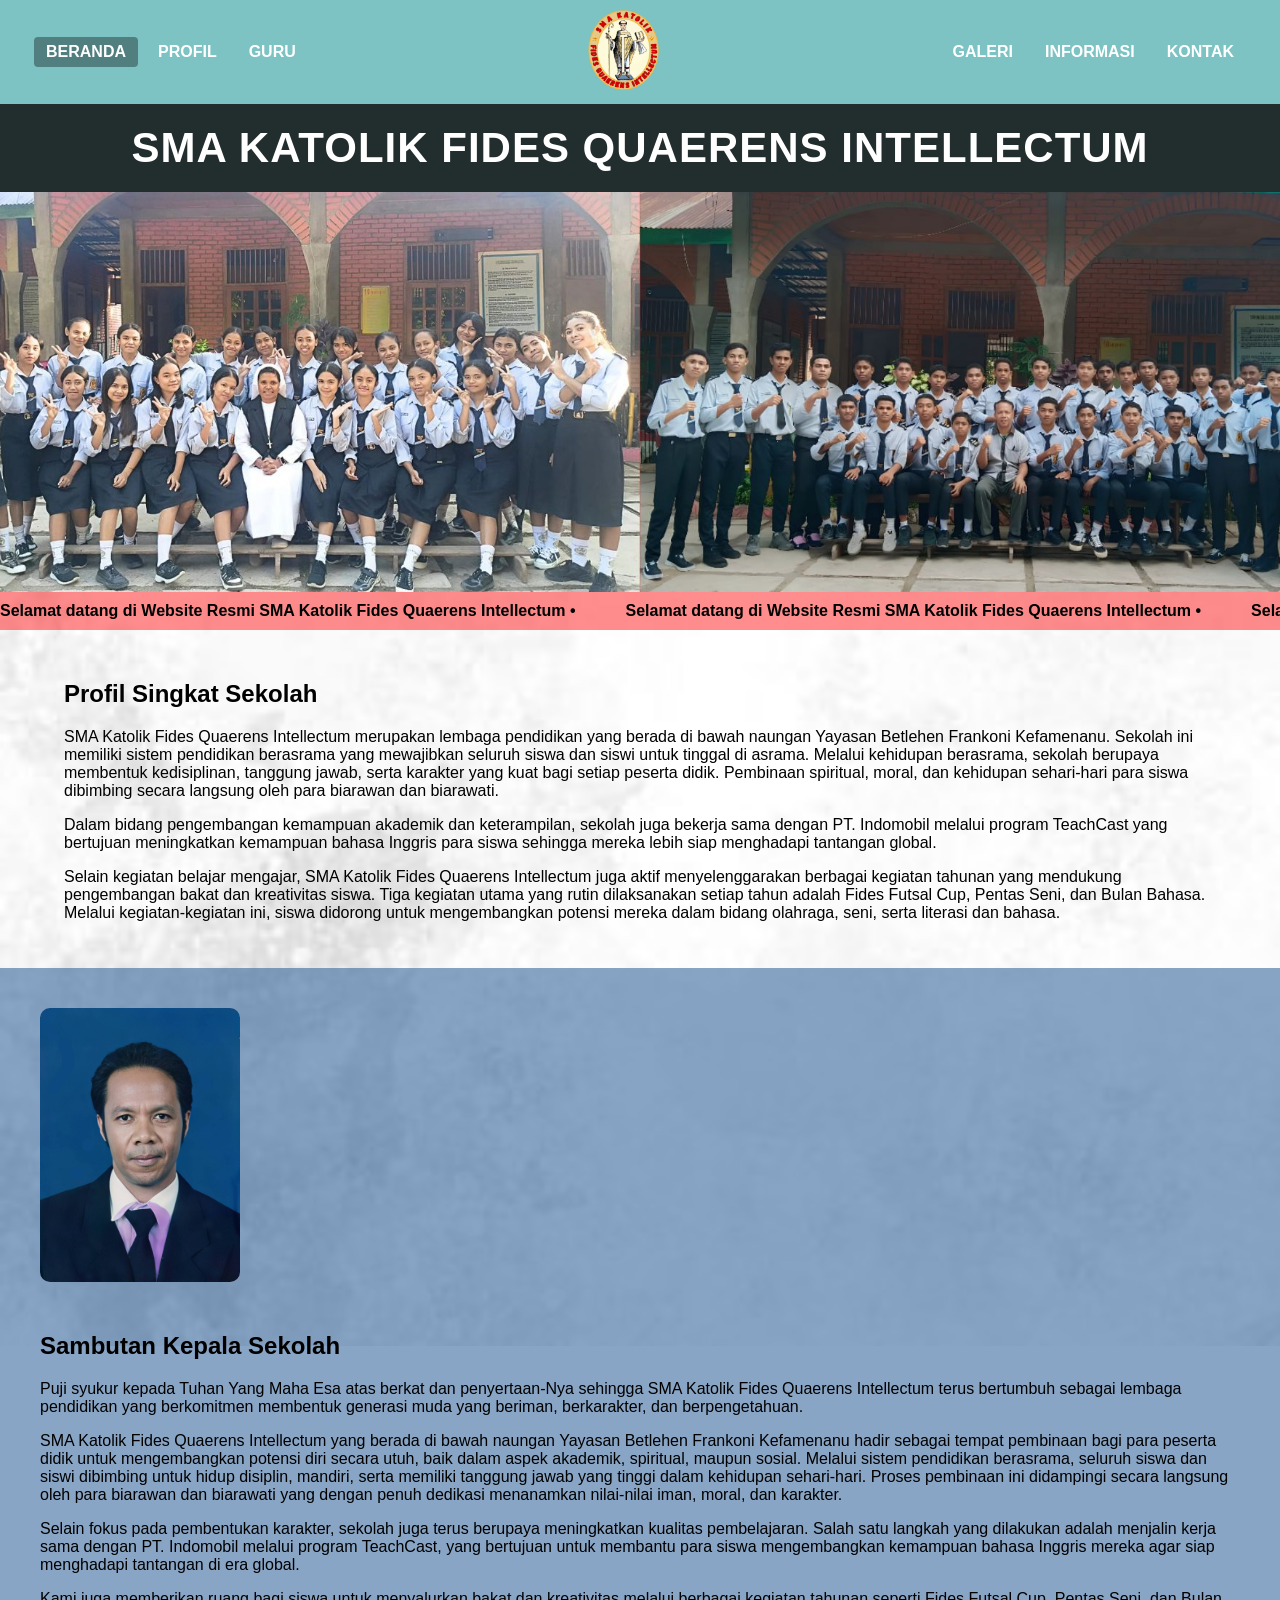
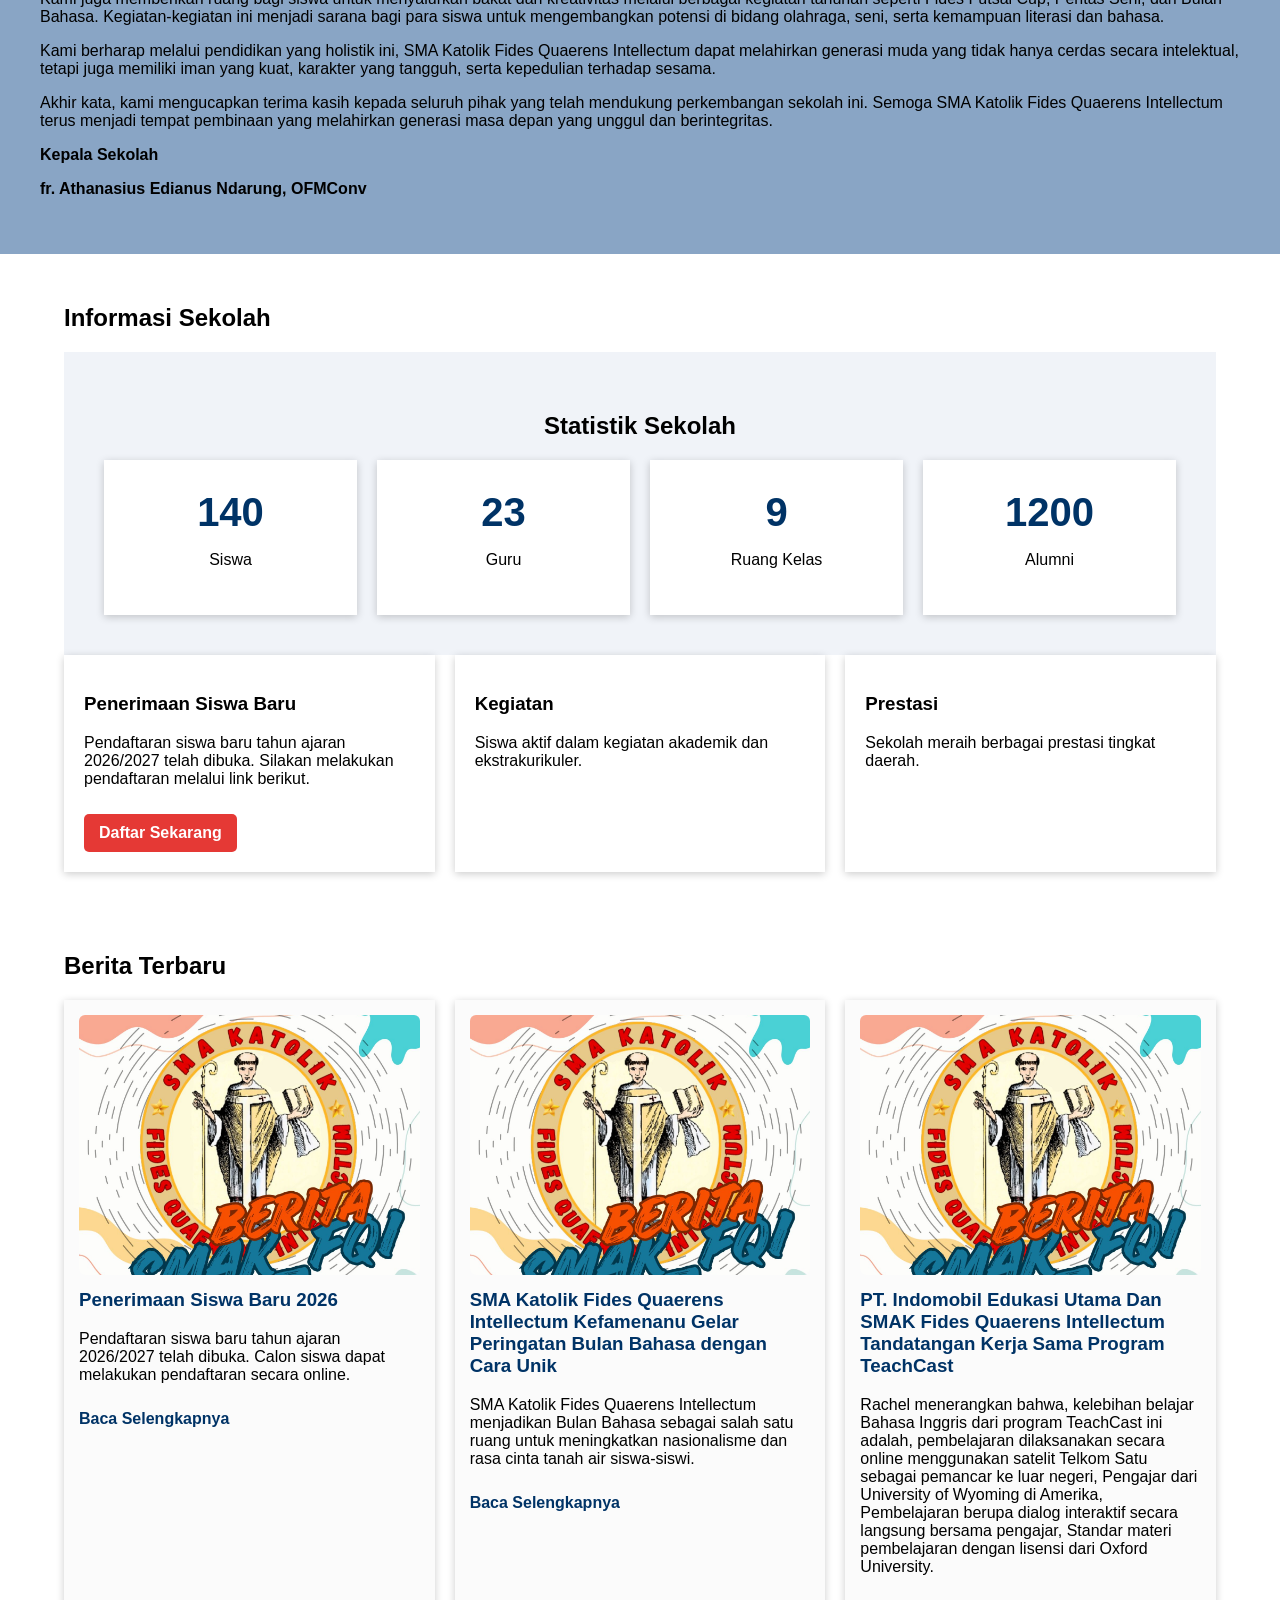
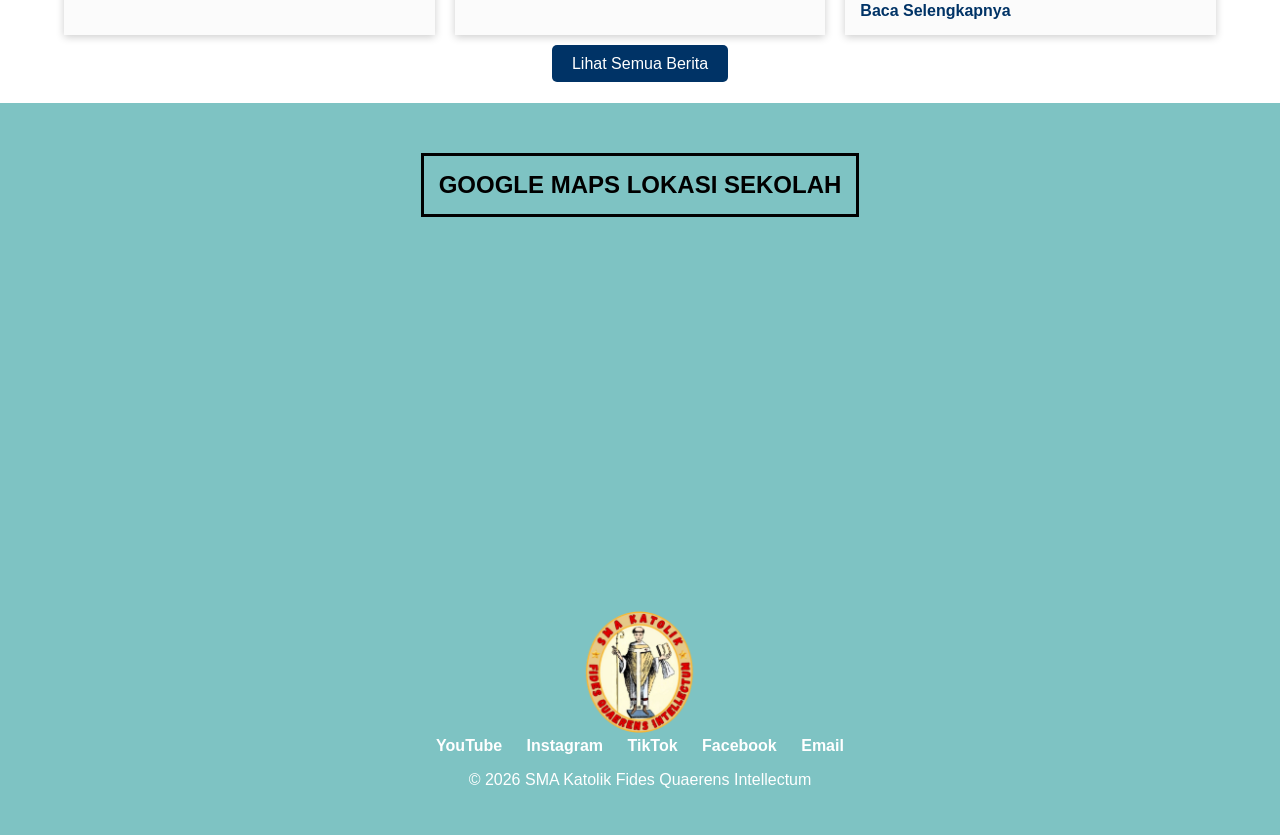
==== index.html @ e9cb30a0 "Add files via upload" ====
<!DOCTYPE html>
<html lang="id">

<head>

<meta charset="UTF-8">
<meta name="viewport" content="width=device-width, initial-scale=1.0">

<title>SMA Fides Quaerens Intellectum</title>

<link rel="stylesheet" href="css/style.css">
<link rel="shortcut icon" href="logo.png" type="image/x-icon"/>

</head>

<body>

<header>

<div class="menu-kiri">

<a href="index.html" class="active">BERANDA</a>
<a href="profil.html">PROFIL</a>
<a href="guru.html">GURU</a>

</div>

<div class="logo-tengah">

<img src="logo.png" alt="Logo SMA Fides Quaerens Intellectum">

</div>

<div class="menu-kanan">

<a href="galeri.html">GALERI</a>
<a href="informasi.html">INFORMASI</a>
<a href="kontak.html">KONTAK</a>

</div>

</header>

<div class="nama-sekolah">
<h1>SMA KATOLIK FIDES QUAERENS INTELLECTUM</h1>
</div>

<div class="slider">

<img class="slide" src="img/slide1.jpg" alt="kegiatan1">
<img class="slide" src="img/slide2.jpg" alt="kegiatan2">
<img class="slide" src="img/slide3.jpg" alt="kegiatan3">
<img class="slide" src="img/slide4.jpg" alt="kegiatan4">

</div>

<div class="running-text">
<div class="running-track">

<span>
Selamat datang di Website Resmi SMA Katolik Fides Quaerens Intellectum •
</span>

<span>
Selamat datang di Website Resmi SMA Katolik Fides Quaerens Intellectum •
</span>

<span>
Selamat datang di Website Resmi SMA Katolik Fides Quaerens Intellectum •
</span>

<span>
Selamat datang di Website Resmi SMA Katolik Fides Quaerens Intellectum •
</span>

</div>
</div>

<section class="container">

<h2>Profil Singkat Sekolah</h2>

<p>
SMA Katolik Fides Quaerens Intellectum merupakan lembaga pendidikan yang berada di bawah naungan Yayasan Betlehen Frankoni Kefamenanu. Sekolah ini memiliki sistem pendidikan berasrama yang mewajibkan seluruh siswa dan siswi untuk tinggal di asrama. Melalui kehidupan berasrama, sekolah berupaya membentuk kedisiplinan, tanggung jawab, serta karakter yang kuat bagi setiap peserta didik. Pembinaan spiritual, moral, dan kehidupan sehari-hari para siswa dibimbing secara langsung oleh para biarawan dan biarawati.
</p>

<p>
Dalam bidang pengembangan kemampuan akademik dan keterampilan, sekolah juga bekerja sama dengan PT. Indomobil melalui program TeachCast yang bertujuan meningkatkan kemampuan bahasa Inggris para siswa sehingga mereka lebih siap menghadapi tantangan global.
</p>

<p>
Selain kegiatan belajar mengajar, SMA Katolik Fides Quaerens Intellectum juga aktif menyelenggarakan berbagai kegiatan tahunan yang mendukung pengembangan bakat dan kreativitas siswa. Tiga kegiatan utama yang rutin dilaksanakan setiap tahun adalah Fides Futsal Cup, Pentas Seni, dan Bulan Bahasa. Melalui kegiatan-kegiatan ini, siswa didorong untuk mengembangkan potensi mereka dalam bidang olahraga, seni, serta literasi dan bahasa.
</p>

</section>

<section class="kepsek">

<div class="kepsek-container">

<img src="kepsek.jpg" alt=Kepala Sekolah>

<div class="kepsek-text">

<h2>Sambutan Kepala Sekolah</h2>

<p>
Puji syukur kepada Tuhan Yang Maha Esa atas berkat dan penyertaan-Nya sehingga SMA Katolik Fides Quaerens Intellectum terus bertumbuh sebagai lembaga pendidikan yang berkomitmen membentuk generasi muda yang beriman, berkarakter, dan berpengetahuan.
</p>

<p>
SMA Katolik Fides Quaerens Intellectum yang berada di bawah naungan Yayasan Betlehen Frankoni Kefamenanu hadir sebagai tempat pembinaan bagi para peserta didik untuk mengembangkan potensi diri secara utuh, baik dalam aspek akademik, spiritual, maupun sosial. Melalui sistem pendidikan berasrama, seluruh siswa dan siswi dibimbing untuk hidup disiplin, mandiri, serta memiliki tanggung jawab yang tinggi dalam kehidupan sehari-hari. Proses pembinaan ini didampingi secara langsung oleh para biarawan dan biarawati yang dengan penuh dedikasi menanamkan nilai-nilai iman, moral, dan karakter.
</p>

<p>
Selain fokus pada pembentukan karakter, sekolah juga terus berupaya meningkatkan kualitas pembelajaran. Salah satu langkah yang dilakukan adalah menjalin kerja sama dengan PT. Indomobil melalui program TeachCast, yang bertujuan untuk membantu para siswa mengembangkan kemampuan bahasa Inggris mereka agar siap menghadapi tantangan di era global.
</p>

<p>
Kami juga memberikan ruang bagi siswa untuk menyalurkan bakat dan kreativitas melalui berbagai kegiatan tahunan seperti Fides Futsal Cup, Pentas Seni, dan Bulan Bahasa. Kegiatan-kegiatan ini menjadi sarana bagi para siswa untuk mengembangkan potensi di bidang olahraga, seni, serta kemampuan literasi dan bahasa.
</p>

<p>
Kami berharap melalui pendidikan yang holistik ini, SMA Katolik Fides Quaerens Intellectum dapat melahirkan generasi muda yang tidak hanya cerdas secara intelektual, tetapi juga memiliki iman yang kuat, karakter yang tangguh, serta kepedulian terhadap sesama.
</p>

<p>
Akhir kata, kami mengucapkan terima kasih kepada seluruh pihak yang telah mendukung perkembangan sekolah ini. Semoga SMA Katolik Fides Quaerens Intellectum terus menjadi tempat pembinaan yang melahirkan generasi masa depan yang unggul dan berintegritas.
</p>

<p><b>Kepala Sekolah</b></p>
<p><b>fr. Athanasius Edianus Ndarung, OFMConv</b></p>

</div>

</div>

</section>

<section class="container">

<h2>Informasi Sekolah</h2>

<section class="statistik">

<h2>Statistik Sekolah</h2>

<div class="stat-grid">

<div class="stat-box">
<h3>140</h3>
<p>Siswa</p>
</div>

<div class="stat-box">
<h3>23</h3>
<p>Guru</p>
</div>

<div class="stat-box">
<h3>9</h3>
<p>Ruang Kelas</p>
</div>

<div class="stat-box">
<h3>1200</h3>
<p>Alumni</p>
</div>

</div>

</section>

<div class="cards">

<div class="card">
<h3>Penerimaan Siswa Baru</h3>

<p>
Pendaftaran siswa baru tahun ajaran 2026/2027 telah dibuka.
Silakan melakukan pendaftaran melalui link berikut.
</p>

<a href="https://tally.so/r/wM78Lg" target="_blank" class="btn-daftar">
Daftar Sekarang
</a>

</div>

<div class="card">
<h3>Kegiatan</h3>
<p>Siswa aktif dalam kegiatan akademik dan ekstrakurikuler.</p>
</div>

<div class="card">
<h3>Prestasi</h3>
<p>Sekolah meraih berbagai prestasi tingkat daerah.</p>
</div>

</div>

</section>
<section class="container">

<h2>Berita Terbaru</h2>

<div class="berita-grid">

<div class="berita-card">

<img src="berita/cover.jpg" alt="Penerimaan siswa baru">

<h3>Penerimaan Siswa Baru 2026</h3>

<p>
Pendaftaran siswa baru tahun ajaran 2026/2027 telah dibuka.
Calon siswa dapat melakukan pendaftaran secara online.
</p>

<a href="informasi.html">Baca Selengkapnya</a>

</div>

<div class="berita-card">

<img src="berita/cover.jpg" alt="berita2">

<h3>SMA Katolik Fides Quaerens Intellectum Kefamenanu Gelar Peringatan Bulan Bahasa dengan Cara Unik</h3>

<p>
SMA Katolik Fides Quaerens Intellectum menjadikan Bulan Bahasa sebagai salah satu ruang untuk meningkatkan nasionalisme dan rasa cinta tanah air siswa-siswi.
</p>

<a href="informasi.html">Baca Selengkapnya</a>

</div>

<div class="berita-card">

<img src="berita/cover.jpg" alt="berita3">

<h3>PT. Indomobil Edukasi Utama Dan SMAK Fides Quaerens Intellectum Tandatangan Kerja Sama Program TeachCast </h3>

<p>
Rachel menerangkan bahwa, kelebihan belajar Bahasa Inggris dari program TeachCast ini adalah, pembelajaran dilaksanakan secara online menggunakan satelit Telkom Satu sebagai pemancar ke luar negeri, Pengajar dari University of Wyoming di Amerika, Pembelajaran berupa dialog interaktif secara langsung bersama pengajar, Standar materi pembelajaran dengan lisensi dari Oxford University.
</p>

<a href="informasi.html">Baca Selengkapnya</a>

</div>

</div>

<div class="lihat-berita">

<a href="informasi.html" class="btn-berita">Lihat Semua Berita</a>

</div>

</section>

<!-- GOOGLE MAP -->

<div class="maps">

<h2>GOOGLE MAPS LOKASI SEKOLAH</h2>

<iframe
src="https://www.google.com/maps?q=SMA+Katolik+Fides+Quaerens+Intellectum+Kefamenanu&output=embed"
width="100%"
height="300"
style="border:5px solid #7ec3c3;"
loading="lazy">
</iframe>

</div>

<footer>
<div class="logobawah">
<img src="logo.png" alt="Logo SMA Fides Quaerens Intellectum">
</div>

<div class="social-media">

<a href="https://www.youtube.com/@smakfidesquaerensintellect7684" target="_blank">YouTube</a>

<a href="https://www.instagram.com/invites/contact/?utm_source=ig_contact_invite&utm_medium=copy_link&utm_content=o010txj" target="_blank">Instagram</a>

<a href="https://tiktok.com/@namatiktoksekolah" target="_blank">TikTok</a>

<a href="https://www.facebook.com/profile.php?id=100095247018770&mibextid=rS40aB7S9Ucbxw6v" target="_blank">Facebook</a>

<a href="mailto:fideskefa12@gmail.com" target="_blank">Email</a>

</div>

<p>© 2026 SMA Katolik Fides Quaerens Intellectum</p>

</footer>

<script src="js/slider.js"></script>

</body>
</html>
---- css/style.css ----
body{
margin:0;
font-family:Arial, sans-serif;

background-image:url("../backgraund.jpg");
background-size:cover;
background-position:center;
background-repeat:no-repeat;
background-attachment:fixed;
}

.container{
max-width:1200px;
width:90%;
margin:auto;
padding:30px 0;
}

header{
background:#2b00ff86;
display:flex;
justify-content:space-between;
align-items:center;
padding:10px 50px;
position:relative;
}

/* HEADER MENU */

header{
background:#7ec3c3;
display:flex;
justify-content:space-between;
align-items:center;
padding:10px 30px;
flex-wrap:wrap;
}

.menu-kiri,
.menu-kanan{
display:flex;
align-items:center;
flex-wrap:wrap;
}

.menu-kiri a,
.menu-kanan a{
text-decoration:none;
color:rgb(255, 255, 255);
margin:4px;
padding:6px 12px;
border-radius:4px;
font-weight:bold;
transition:0.2s;
}

.menu-kiri a:hover,
.menu-kanan a:hover{
background:#003366;
color:white;
}

/* TABLET */

@media (max-width: 992px){

header{
flex-direction:column;
gap:10px;
}

.menu-kiri,
.menu-kanan{
justify-content:center;
}

.logo-tengah{
margin:10px 0;
}

}

/* SMARTPHONE */

@media (max-width: 768px){

.menu-kiri,
.menu-kanan{
flex-direction:column;
width:100%;
text-align:center;
}

.menu-kiri a,
.menu-kanan a{
width:100%;
padding:8px;
}

header{
padding:10px;
}

.logo-tengah img{
width:60px;
}

}

.running-text{
background:#ff000072;
color:rgb(0, 0, 0);
overflow:hidden;
white-space:nowrap;
padding:10px 0;
}

.running-track span{
font-weight:bold;
font-size:16px;
}

@keyframes runText{
0%{
transform:translateX(100%);
}
100%{
transform:translateX(-100%);
}
}

.running-track{
display:flex;
gap:50px;
animation:runText 15s linear infinite;
}

.nama-sekolah{
background:#222d2d;
color:white;
text-align:center;
padding:20px;
}

.nama-sekolah h1{
font-family:Arial, sans-serif;
font-size:clamp(20px,4vw,42px);
margin:0;
letter-spacing:1px;
}

.slider{
width:100%;
height:400px;
overflow:hidden;
position:relative;
}

.slide{
width:100%;
height:100%;
object-fit:cover;
}

.judul-sekolah h1{
font-size:100px;
margin:0;
}

header a{
text-decoration:none;
color:black;
margin:0 10px;
font-weight:bold;
}

.nav-container{
display:flex;
justify-content:space-between;
align-items:center;
}

.logo-tengah img{
width:80px;
}

nav a{
color:rgb(0, 0, 0);
margin:10px;
text-decoration:none;
font-weight:bold;
}

.announcement-bar{
background:rgb(0, 0, 0);
color:white;
overflow:hidden;
white-space:nowrap;
}

.announcement-text{
display:inline-block;
padding:10px;
font-weight:bold;
animation:runningText 30s linear infinite;
font-family: Arial, sans-serif;
}

@keyframes runningText{
0%{transform:translateX(100%)}
100%{transform:translateX(-100%)}
}

.cards{
display:flex;
gap:20px;
flex-wrap:wrap;
}

.card{
background:white;
padding:20px;
flex:1;
box-shadow:0 2px 8px rgba(0,0,0,0.2);
}

.kepsek{
background:rgba(48, 97, 153, 0.568);
padding:40px;
}

.kepsek-container{
display:flex;
gap:30px;
align-items:center;
flex-wrap:wrap;
}

.kepsek img{
width:200px;
max-width:100%;
height:auto;
border-radius:10px;
display: grid;
place-items: center;
}

footer{
background:#3653d266;
color:white;
text-align:center;
padding:20px;
}

/* dropdown */

.dropdown{
display:inline-block;
position:relative;
}

.dropbtn{
background:none;
border:none;
color:white;
font-weight:bold;
cursor:pointer;
}

.dropdown-content{
display:none;
position:absolute;
background:white;
min-width:160px;
}

.dropdown-content a{
color:black;
padding:10px;
display:block;
}

.dropdown:hover .dropdown-content{
display:block;
}

/* guru */

.guru-grid{
display:grid;
grid-template-columns:repeat(auto-fit,minmax(200px,1fr));
gap:20px;
}

.guru-card{
background:rgba(48, 97, 153, 0.568);
padding:20px;
text-align:center;
box-shadow:0 2px 8px rgba(0,0,0,0.2);
}

.guru-card img{
width:120px;
border-radius:50%;
}

/* galeri */

.galeri-grid{
display:grid;
grid-template-columns:repeat(auto-fit,minmax(200px,1fr));
gap:10px;
}

.galeri-grid a{
display:block;
overflow:hidden;
}

.galeri-grid img{
width:100%;
transition:0.3s;
cursor:pointer;
}

.statistik{
background:#f0f3f8;
padding:40px;
text-align:center;
}

.stat-grid{
display:grid;
grid-template-columns:repeat(auto-fit,minmax(150px,1fr));
gap:20px;
margin-top:20px;
}

.stat-box{
background:white;
padding:30px;
box-shadow:0 2px 8px rgba(0,0,0,0.2);
}

.stat-box h3{
font-size:40px;
color:#003366;
margin:0;
}

.galeri-grid img:hover{
transform:scale(1.1);
}

.btn-daftar{
display:inline-block;
margin-top:10px;
background:#e53935;
color:white;
padding:10px 15px;
text-decoration:none;
border-radius:5px;
font-weight:bold;
}

.btn-daftar:hover{
background:#c62828;
}

.social-media{
margin-bottom:15px;
}

.social-media a{
color:white;
margin:0 10px;
text-decoration:none;
font-weight:bold;
}

.social-media a:hover{
text-decoration:underline;
}

.social-media a{
margin:0 10px;
color:white;
text-decoration:none;
font-weight:bold;
}

.social-media a:hover{
text-decoration:underline;
}

.social-icons{
margin:15px 0;
}

.social-icons a{
color:white;
font-size:24px;
margin:0 10px;
transition:0.3s;
}

.social-icons a:hover{
color:#ffcc00;
transform:scale(1.2);
}

.berita-grid{
display:grid;
grid-template-columns:repeat(auto-fit,minmax(250px,1fr));
gap:20px;
}

.berita-card{
background:rgba(242, 242, 242, 0.348);
box-shadow:0 2px 8px rgba(0,0,0,0.2);
padding:15px;
}

.berita-card img{
width:100%;
height:260px;
object-fit:cover;
border-radius:6px;
}

.berita-detail img{
width:100%;
max-height:450px;
object-fit:cover;
border-radius:6px;
margin-bottom:20px;
}

.berita-card h3{
margin-top:10px;
color:#003366;
}

.berita-card a{
display:inline-block;
margin-top:10px;
color:#003366;
font-weight:bold;
text-decoration:none;
}

.berita-card a:hover{
text-decoration:underline;
}

.lihat-berita{
text-align:center;
margin-top:20px;
}

.btn-berita{
background:#003366;
color:white;
padding:10px 20px;
text-decoration:none;
border-radius:5px;
}

@media (max-width:768px){

.nama-sekolah h1{
font-size:22px;
}

}

/* Tablet */

@media (max-width: 992px){

.nav-container{
flex-direction:column;
align-items:flex-start;
}

.cards{
flex-direction:column;
}

.kepsek-container{
flex-direction:column;
text-align:center;
}
}

/* Smartphone */

@media (max-width: 768px){

nav{
display:flex;
flex-direction:column;
width:100%;
}

nav a{
margin:5px 0;
}

.slider{
height:250px;
}

.slide{
height:250px;
}

.logo-area h2{
font-size:18px;
}

}

/* HP kecil */

@media (max-width: 480px){

.slider{
height:200px;
}

.slide{
height:200px;
}

.stat-grid{
grid-template-columns:1fr;
}
}

/* GOOGLE MAP */

.maps{
background:#7ec3c3;
padding:30px;
text-align:center;
}

.maps h2{
display:inline-block;
border:3px solid black;
padding:15px;
}

/* FOOTER */

footer{
background:#7ec3c3;
text-align:center;
padding:30px;
}

footer img{
width:10%;
height: 10%;
}

.kepsek-text{
width:100%;
word-wrap:break-word;
}

.container h1{
text-align:center;
margin-bottom:30px;
}

/* NAVIGATION BUTTON */

header a{
text-decoration:none;
color:black;
margin:0 5px;
font-weight:bold;
padding:10px 18px;
border-radius:6px;
transition:0.3s;
}

/* MENU HEADER TOMBOL LEBIH KECIL */

header a{
text-decoration:none;
color:black;
margin:0 4px;
font-weight:bold;
padding:6px 12px;
border-radius:4px;
transition:0.2s;
}

/* efek saat mouse diarahkan */

header a:hover{
background:#003366;
color:white;
}

/* efek saat diklik */

header a:active{
transform:scale(0.96);
}

.active{
background:#517f7f;
color:rgb(255, 255, 255);
}

/* CHAT PENGUNJUNG */

.chat-box{
background:white;
padding:20px;
box-shadow:0 2px 8px rgba(0,0,0,0.2);
border-radius:6px;
}

.chat-messages{
max-height:300px;
overflow-y:auto;
margin-bottom:15px;
display:flex;
flex-direction:column-reverse;
}

.chat-message{
background:#f0f3f8;
padding:10px;
margin-bottom:10px;
border-radius:5px;
}

.chat-input input,
.chat-input textarea{
width:100%;
padding:8px;
margin-bottom:10px;
border:1px solid #ccc;
border-radius:4px;
}

.chat-input button{
background:#003366;
color:white;
border:none;
padding:10px 15px;
border-radius:5px;
cursor:pointer;
}

.chat-input button:hover{
background:#001f4d;
}
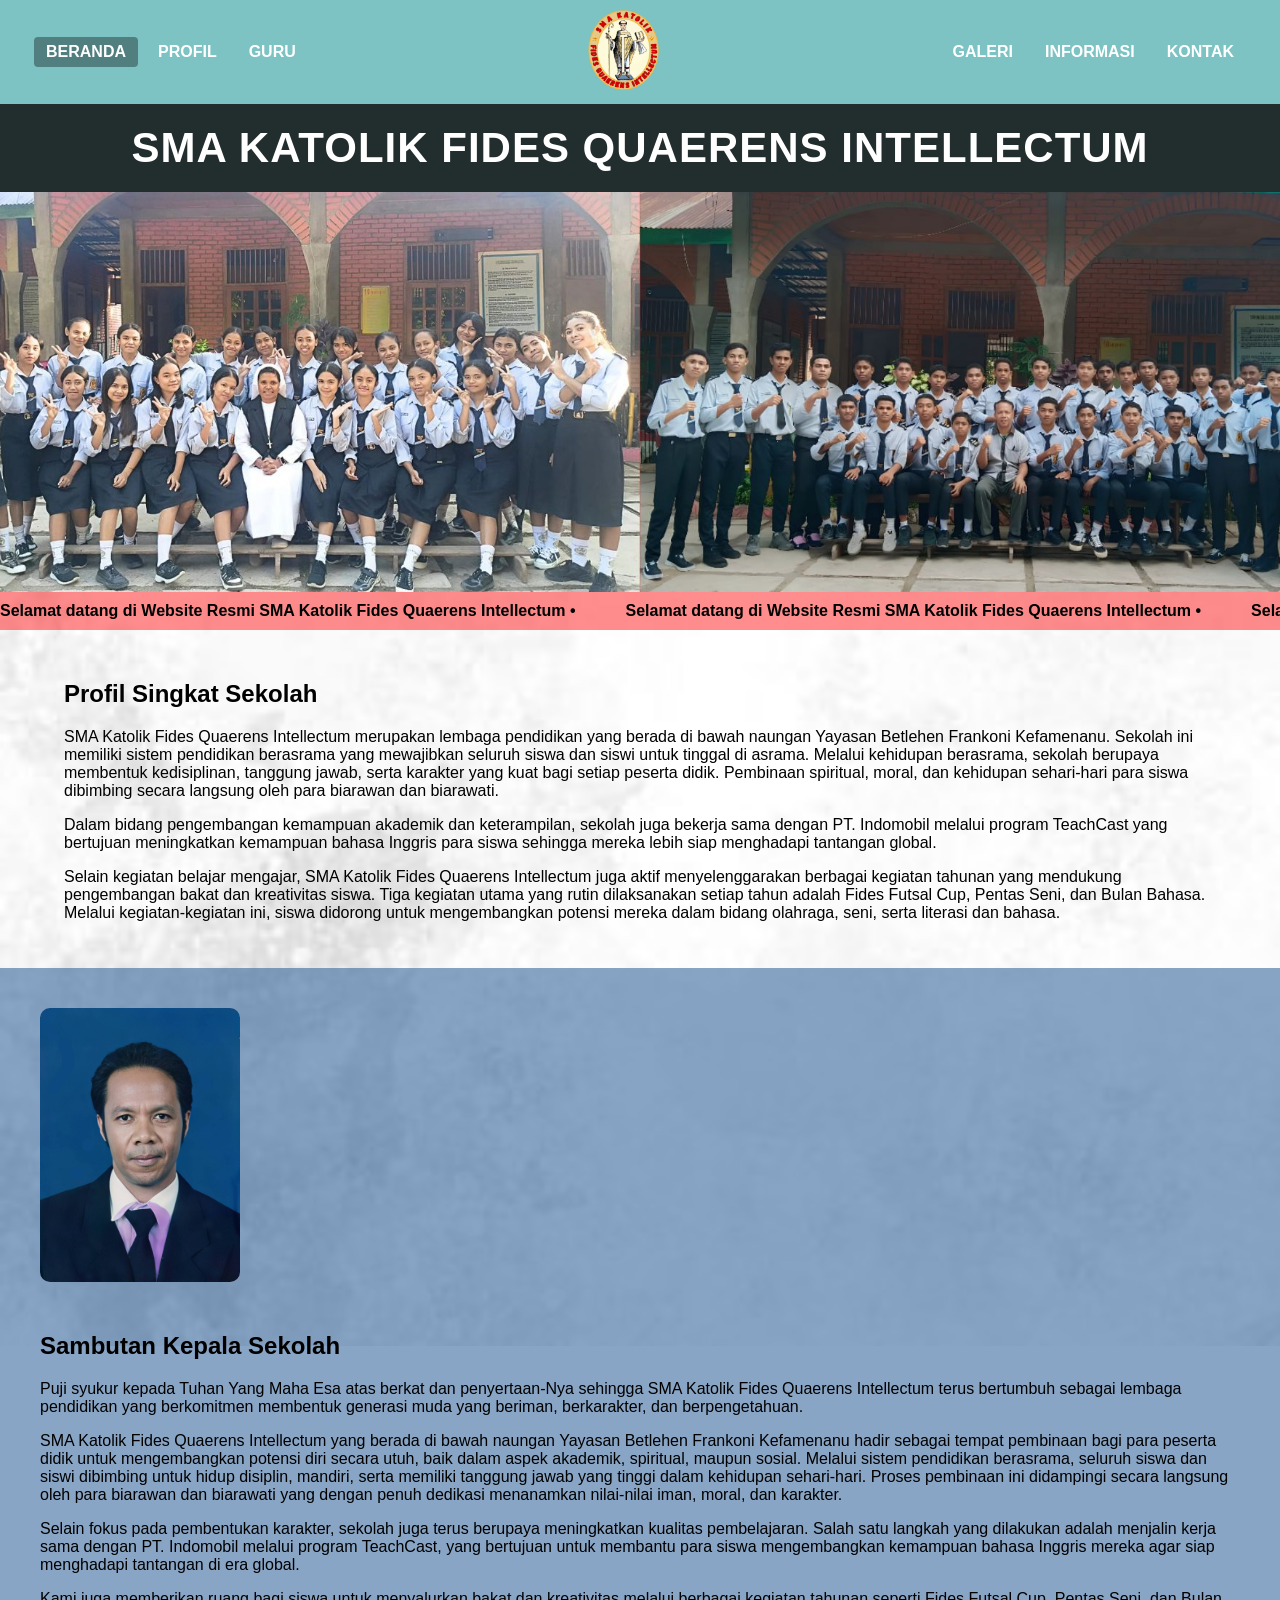
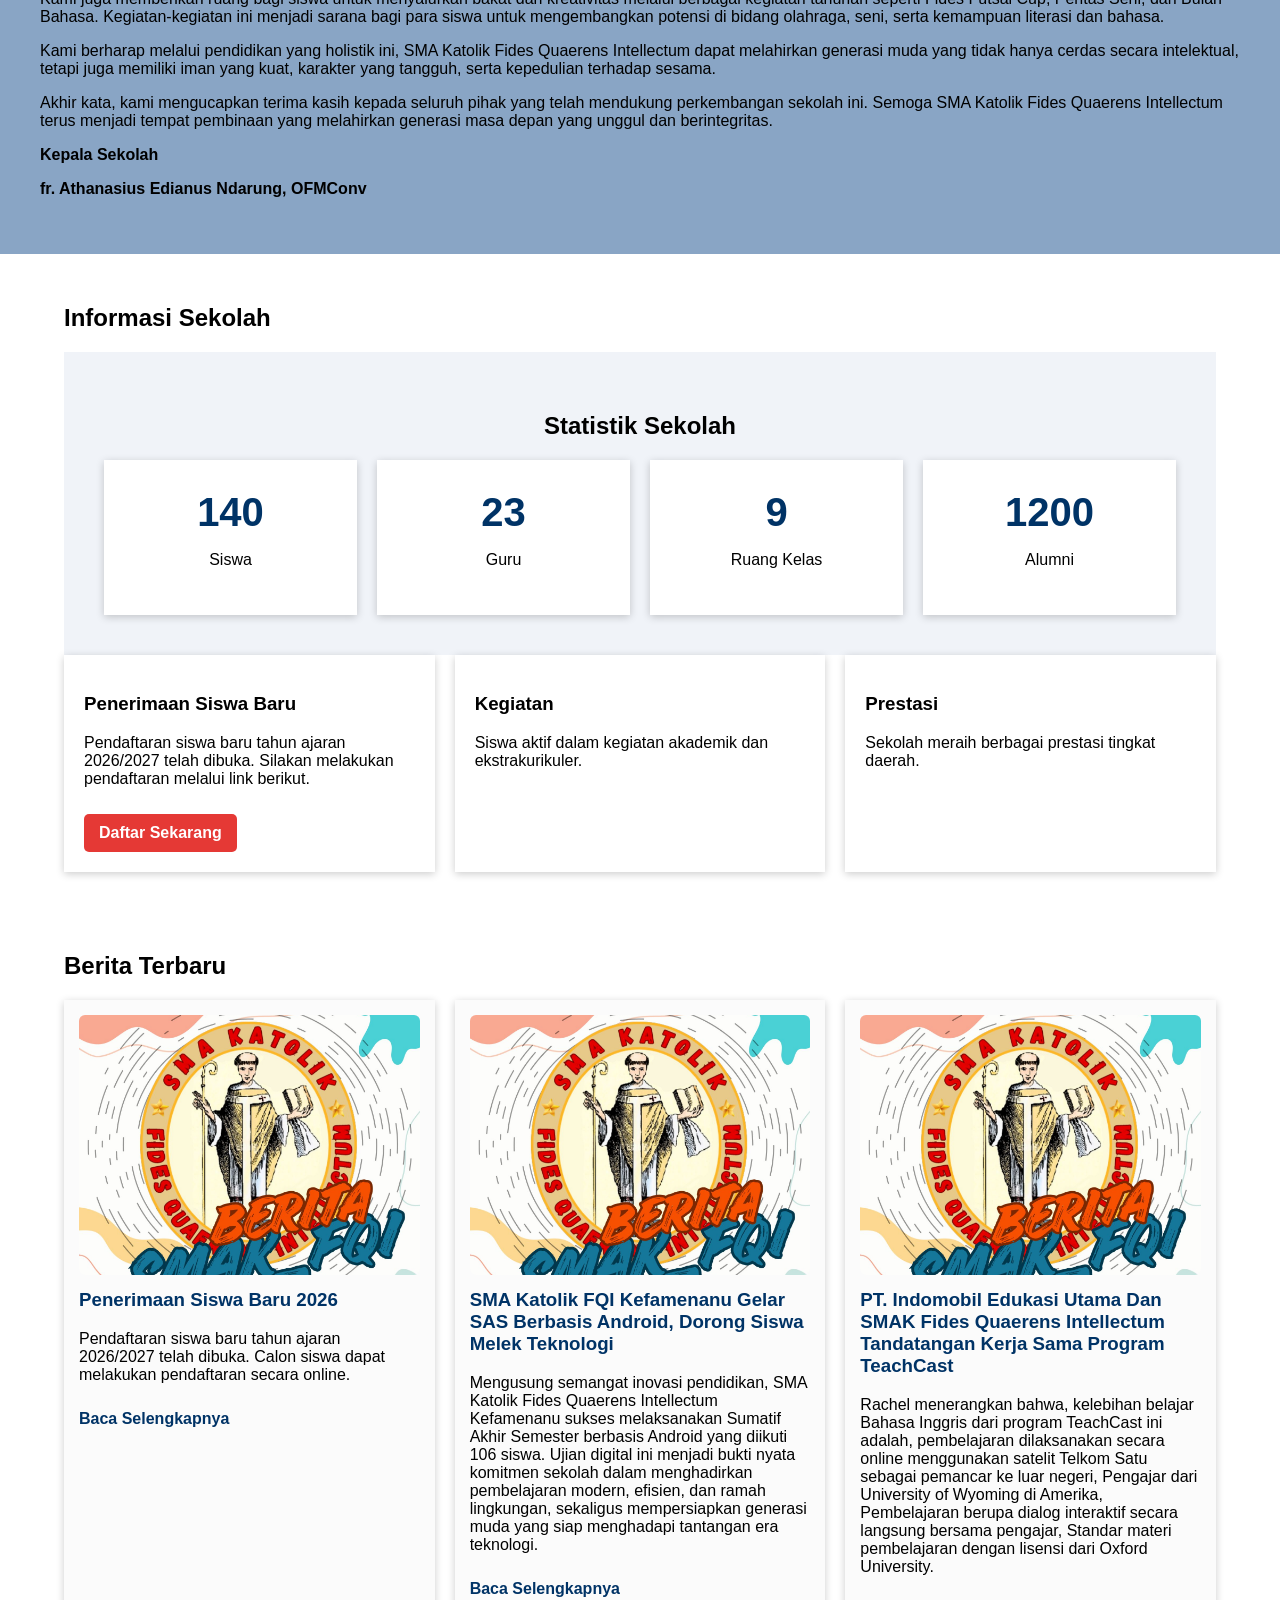
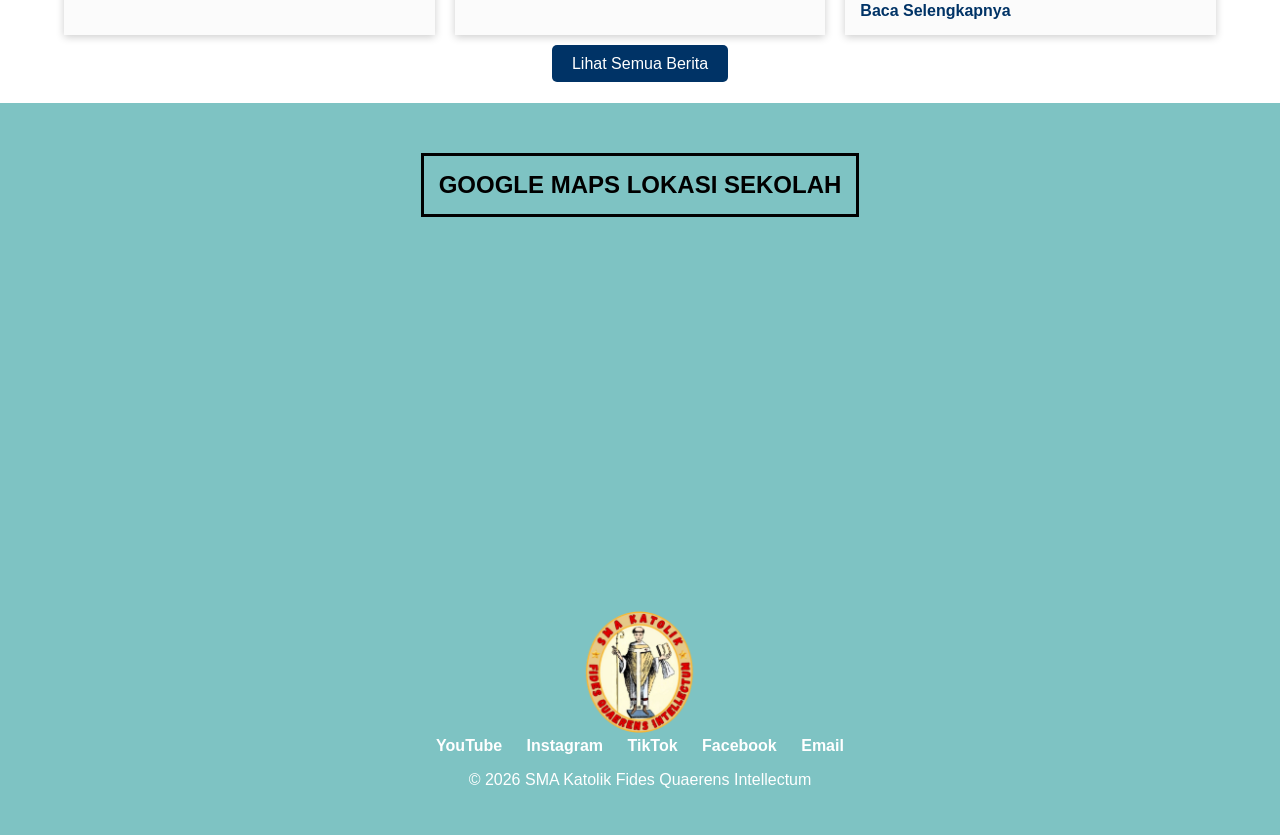
==== commit ba5e08f3: "Update index.html" ====
--- a/index.html
+++ b/index.html
@@ -7,7 +7,7 @@
 <meta name="viewport" content="width=device-width, initial-scale=1.0">
 
 <title>SMA Fides Quaerens Intellectum</title>
-
+<meta name="google-site-verification" content="rVGPqjJ-rHMk83CLhSogbYa1GVmlKJs5TBc5AM4ySMY" />
 <link rel="stylesheet" href="css/style.css">
 <link rel="shortcut icon" href="logo.png" type="image/x-icon"/>
 
@@ -225,10 +225,10 @@
 
 <img src="berita/cover.jpg" alt="berita2">
 
-<h3>SMA Katolik Fides Quaerens Intellectum Kefamenanu Gelar Peringatan Bulan Bahasa dengan Cara Unik</h3>
-
-<p>
-SMA Katolik Fides Quaerens Intellectum menjadikan Bulan Bahasa sebagai salah satu ruang untuk meningkatkan nasionalisme dan rasa cinta tanah air siswa-siswi.
+<h3>SMA Katolik FQI Kefamenanu Gelar SAS Berbasis Android, Dorong Siswa Melek Teknologi</h3>
+
+<p>
+Mengusung semangat inovasi pendidikan, SMA Katolik Fides Quaerens Intellectum Kefamenanu sukses melaksanakan Sumatif Akhir Semester berbasis Android yang diikuti 106 siswa. Ujian digital ini menjadi bukti nyata komitmen sekolah dalam menghadirkan pembelajaran modern, efisien, dan ramah lingkungan, sekaligus mempersiapkan generasi muda yang siap menghadapi tantangan era teknologi.
 </p>
 
 <a href="informasi.html">Baca Selengkapnya</a>
@@ -301,4 +301,6 @@
 <script src="js/slider.js"></script>
 
 </body>
-</html>+
+</html>
+
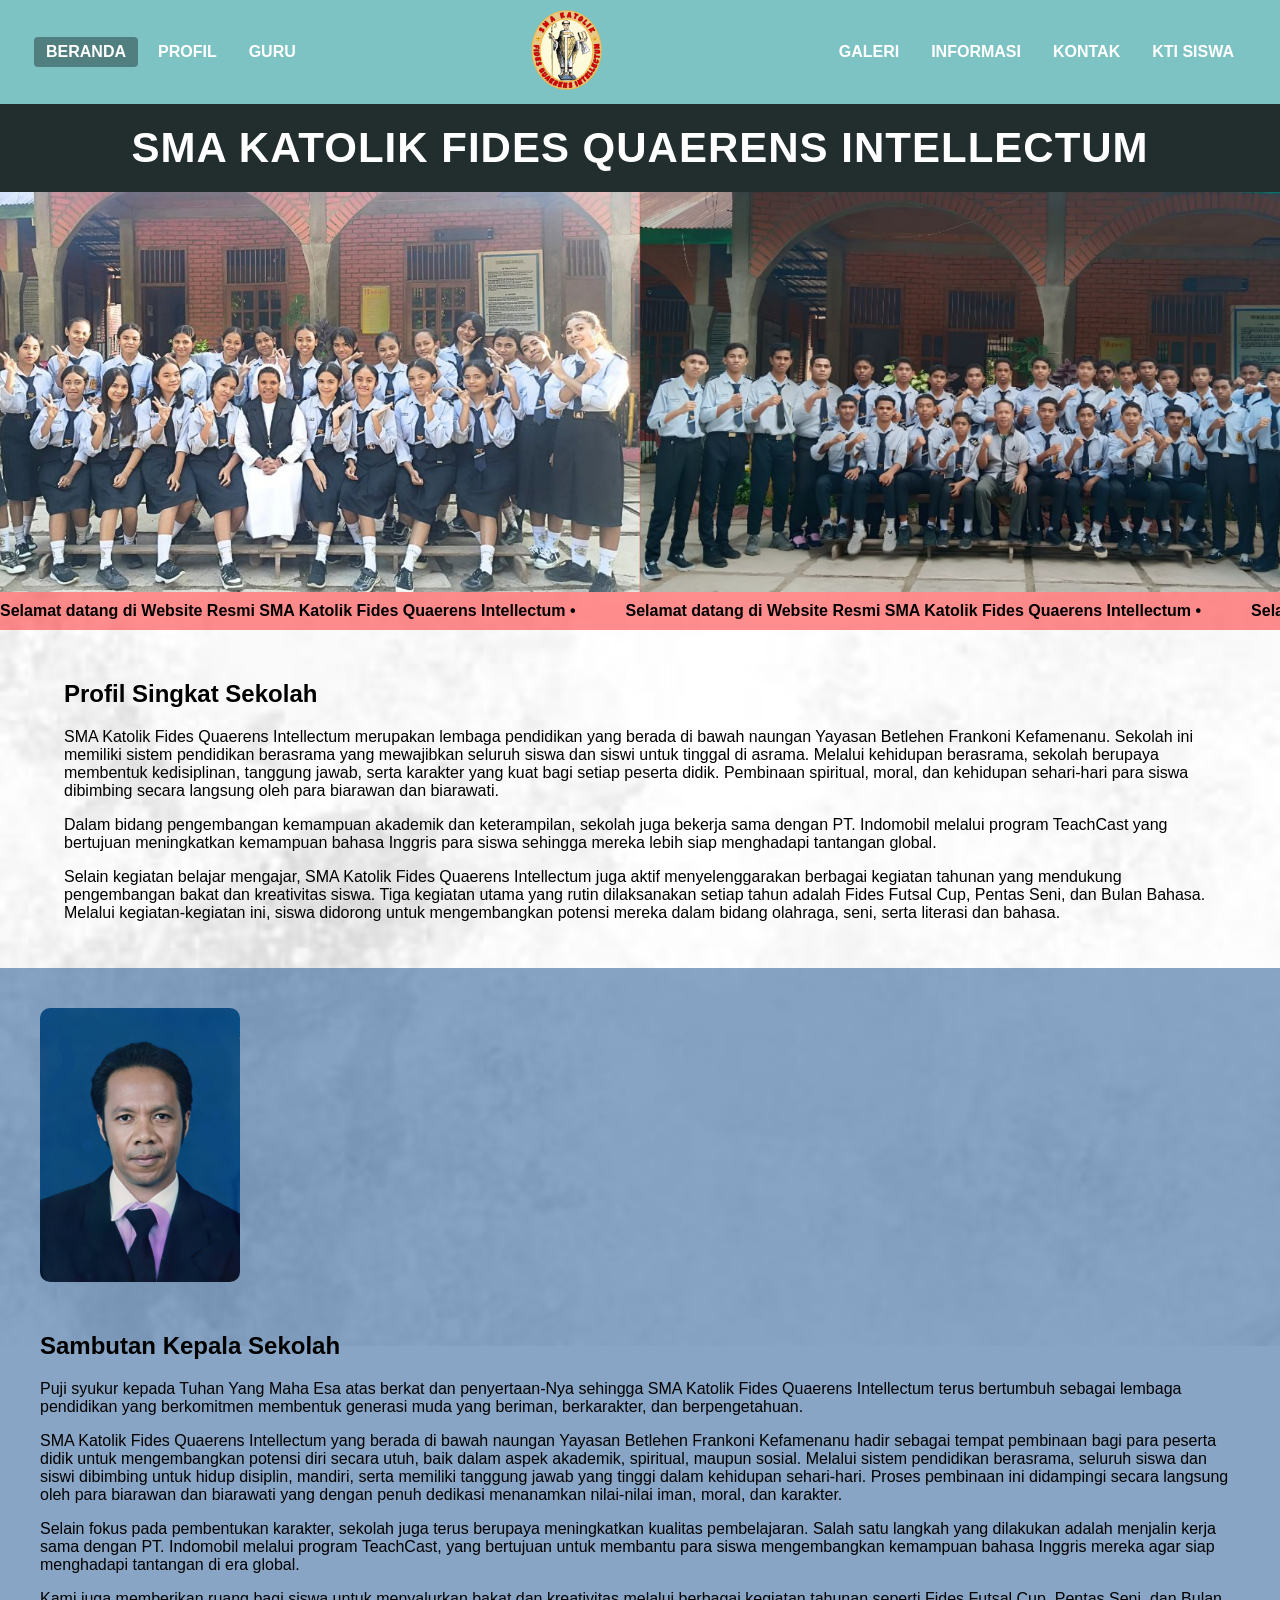
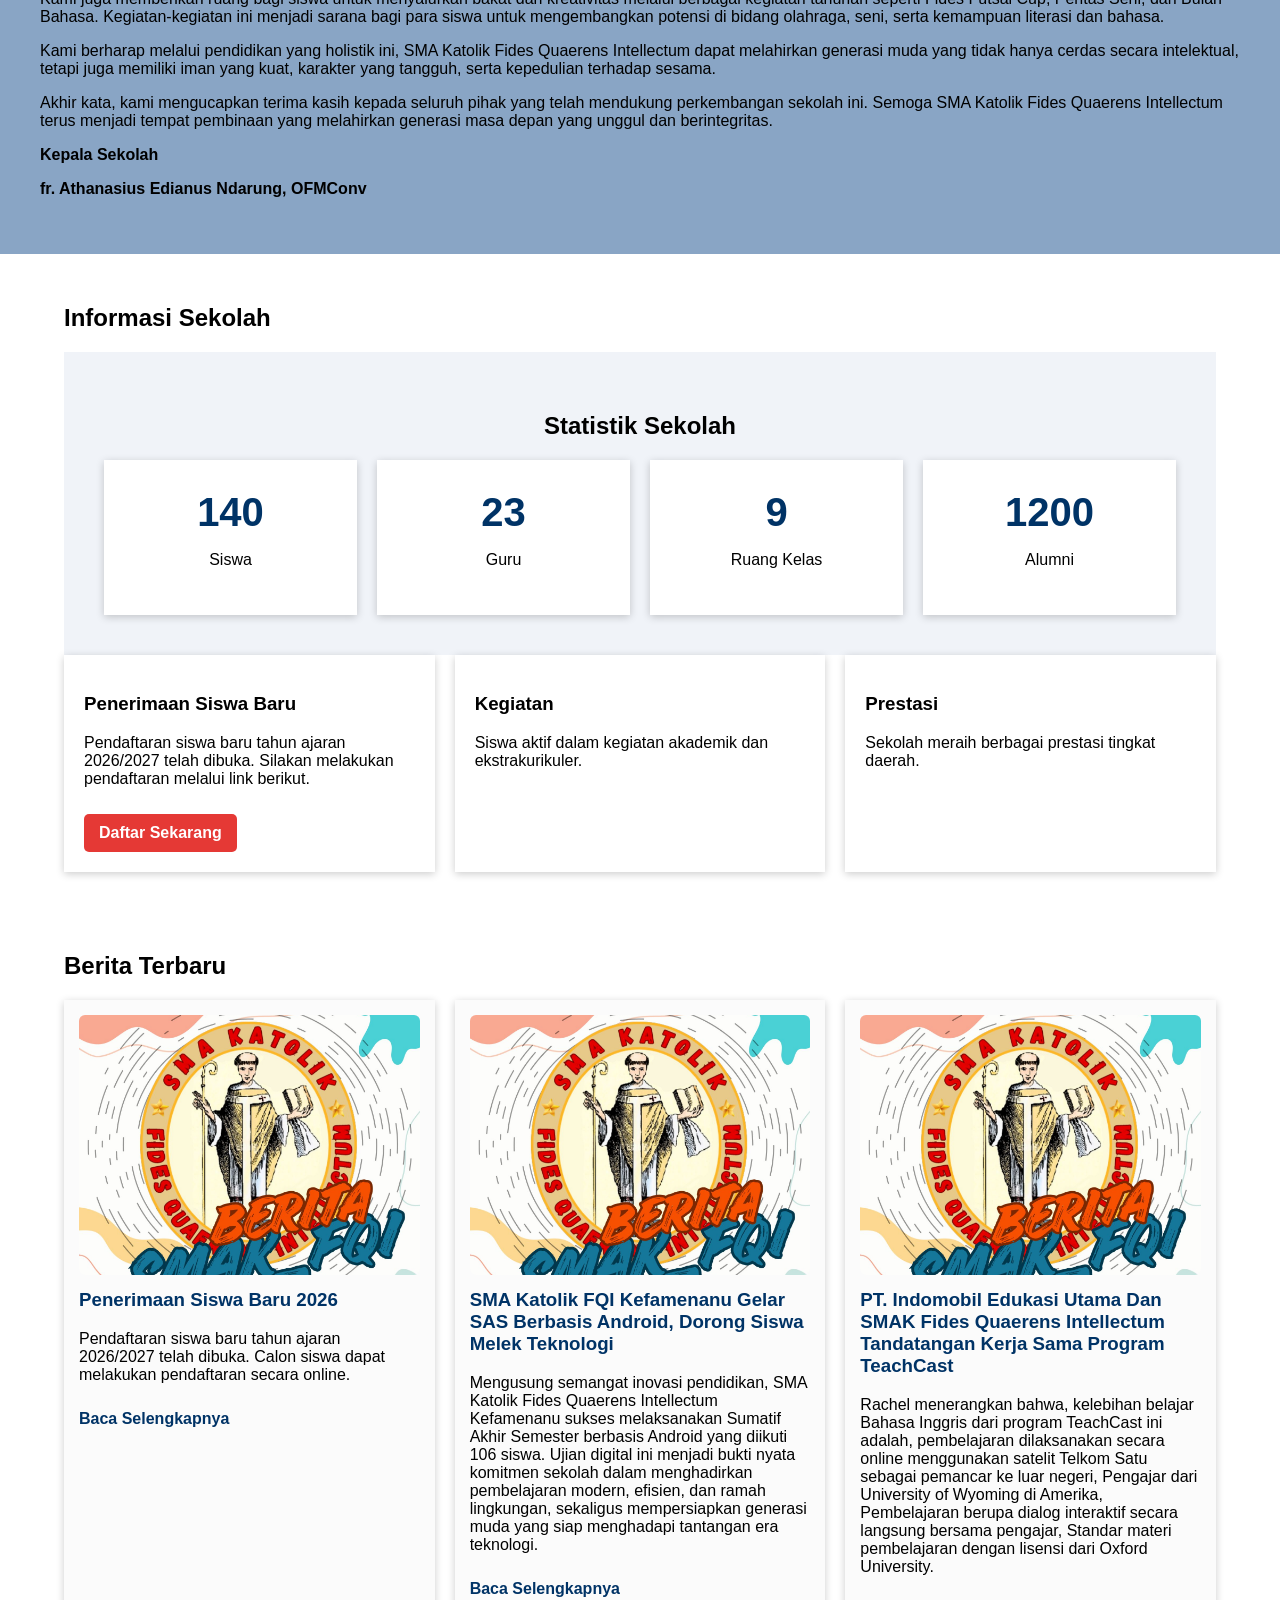
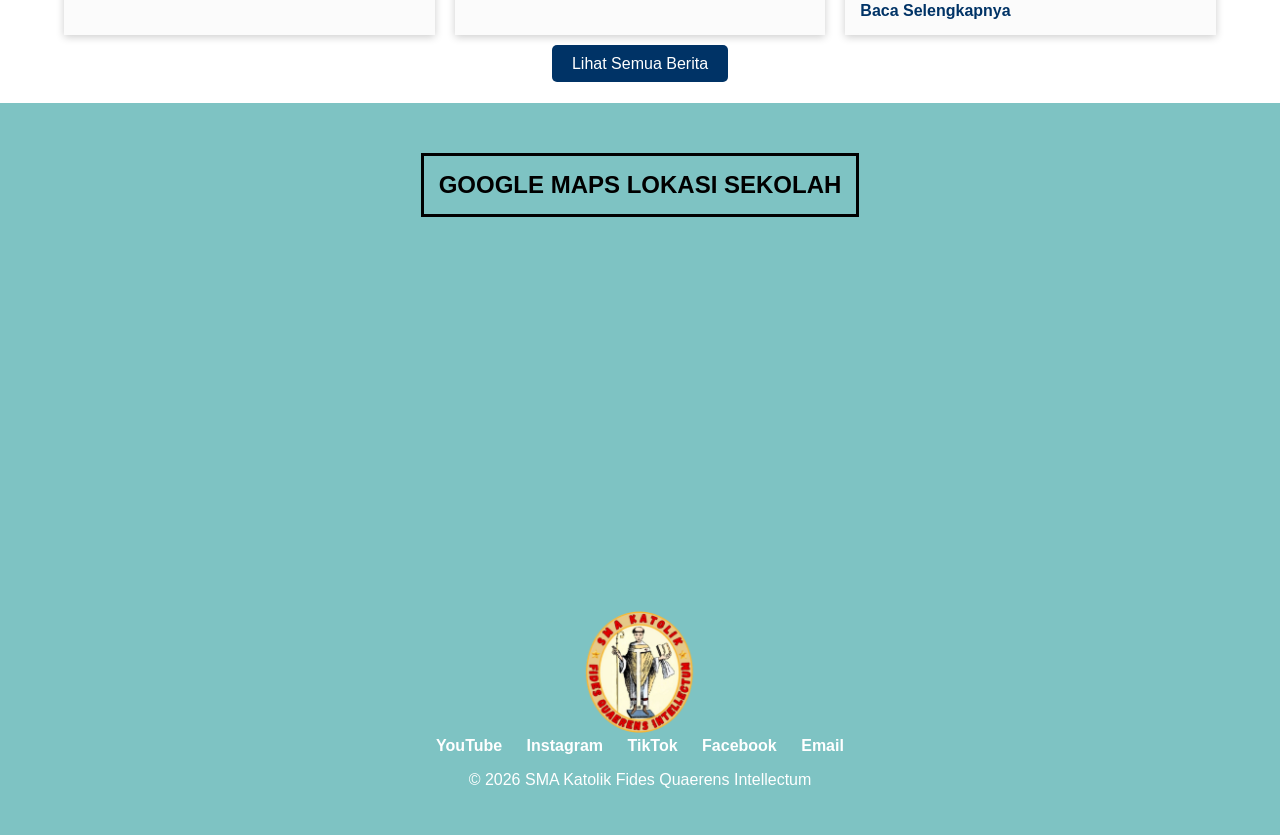
==== commit b316765c: "Update index.html" ====
--- a/index.html
+++ b/index.html
@@ -36,6 +36,7 @@
 <a href="galeri.html">GALERI</a>
 <a href="informasi.html">INFORMASI</a>
 <a href="kontak.html">KONTAK</a>
+<a href="https://fliphtml5.com/bookcase/atrei/" target="_blank">KTI SISWA</a>
 
 </div>
 
